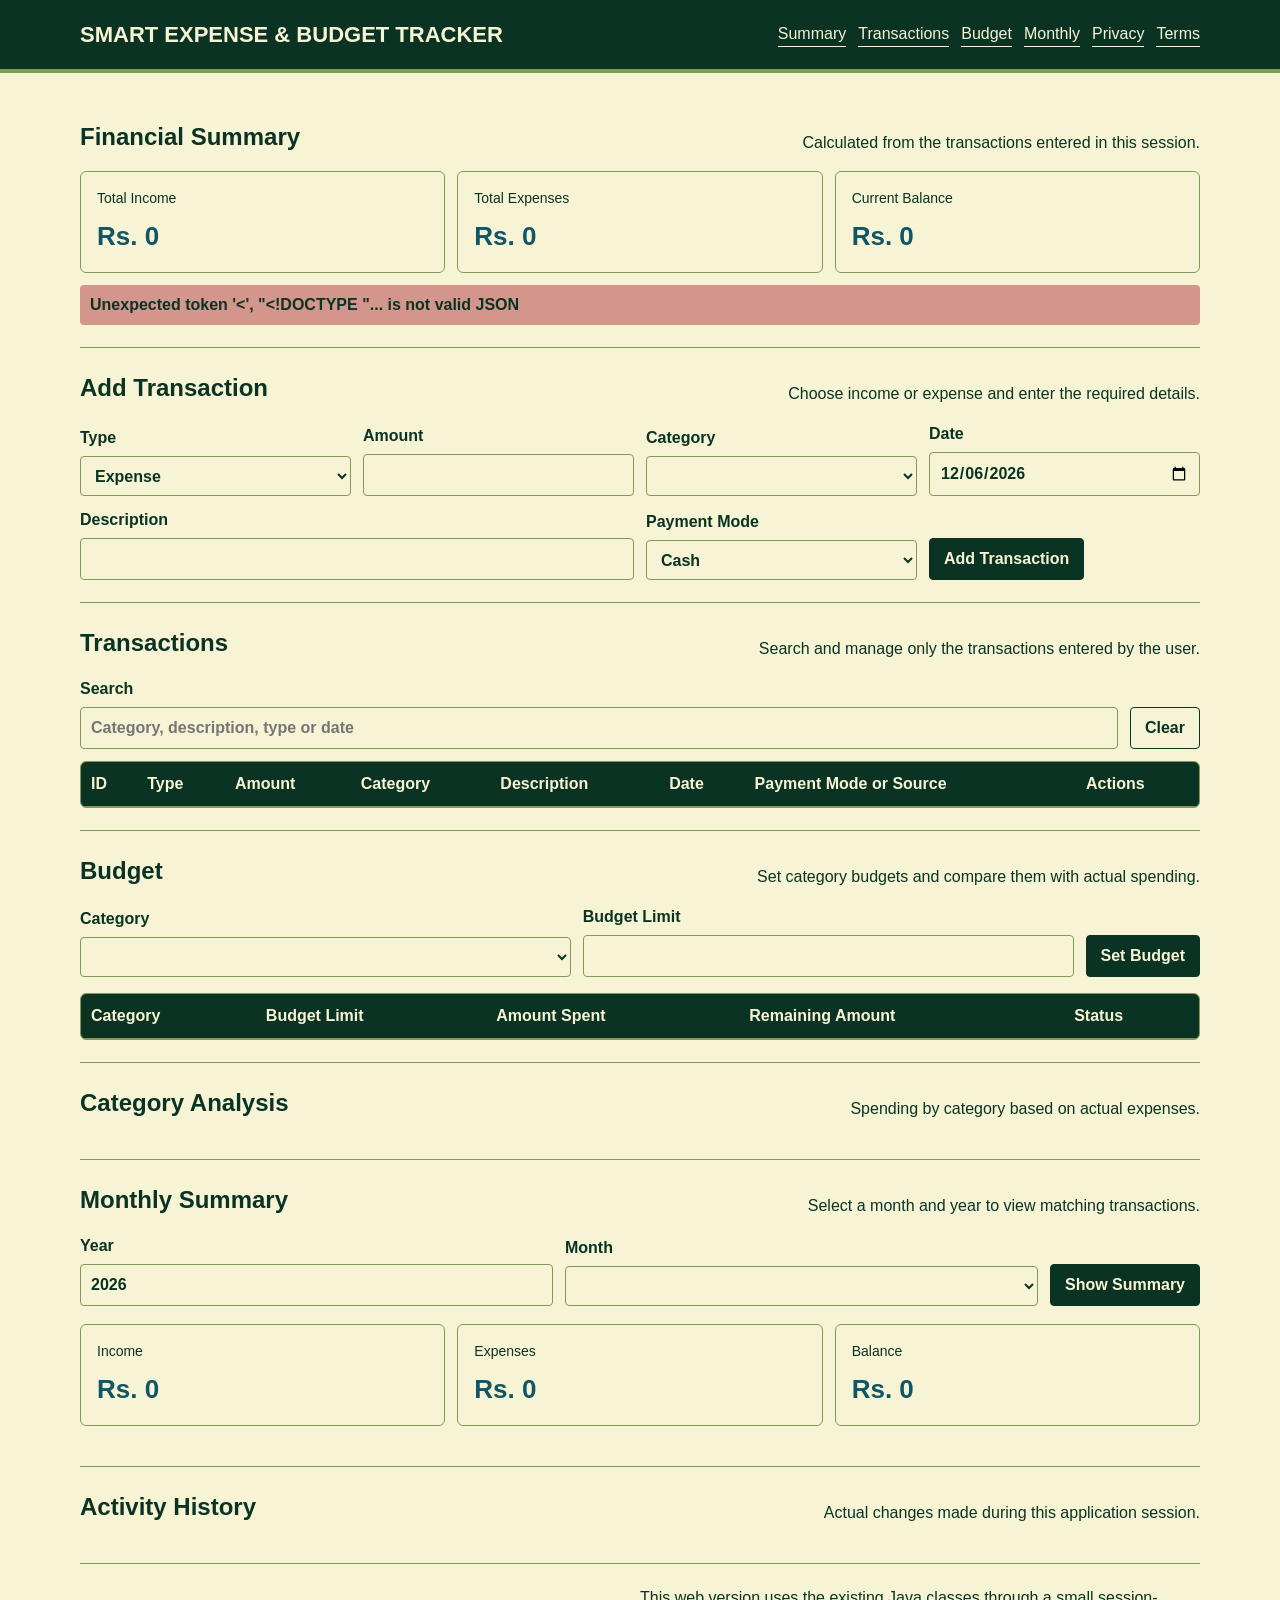
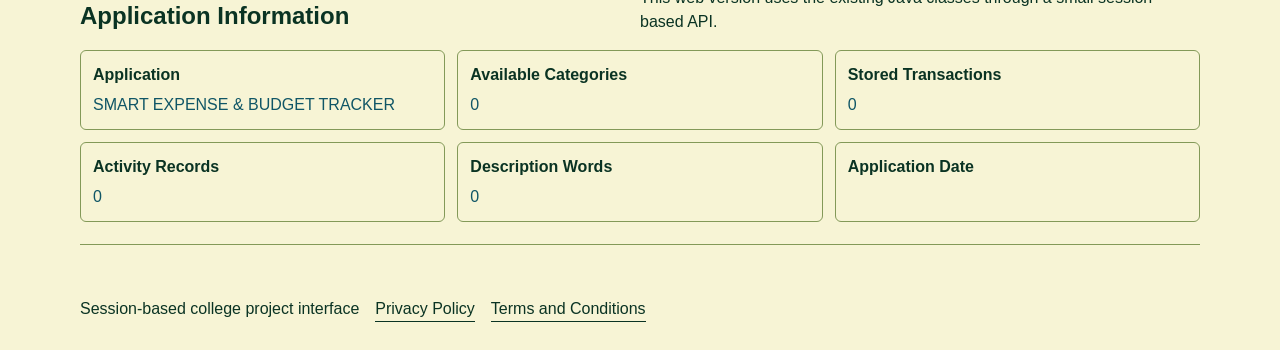
==== frontend/index.html @ a01d8b30 "Updated project" ====
<!DOCTYPE html>
<html lang="en">
<head>
    <meta charset="UTF-8">
    <meta name="viewport" content="width=device-width, initial-scale=1.0">
    <title>SMART EXPENSE & BUDGET TRACKER</title>
    <link rel="icon" href="favicon.svg" type="image/svg+xml">
    <link rel="stylesheet" href="style.css">
</head>
<body>
    <header class="site-header">
        <div class="header-inner">
            <h1>SMART EXPENSE & BUDGET TRACKER</h1>
            <nav aria-label="Main navigation">
                <a href="#summary">Summary</a>
                <a href="#transactions">Transactions</a>
                <a href="#budget">Budget</a>
                <a href="#monthly">Monthly</a>
                <a href="privacy.html">Privacy</a>
                <a href="terms.html">Terms</a>
            </nav>
        </div>
    </header>

    <main>
        <section id="summary" class="section-block">
            <div class="section-title">
                <h2>Financial Summary</h2>
                <p>Calculated from the transactions entered in this session.</p>
            </div>
            <div class="summary-grid">
                <article class="summary-item">
                    <span>Total Income</span>
                    <strong id="totalIncome">Rs. 0</strong>
                </article>
                <article class="summary-item">
                    <span>Total Expenses</span>
                    <strong id="totalExpense">Rs. 0</strong>
                </article>
                <article class="summary-item">
                    <span>Current Balance</span>
                    <strong id="currentBalance">Rs. 0</strong>
                </article>
            </div>
            <p id="messageBox" class="message" role="status" aria-live="polite"></p>
        </section>

        <section id="add" class="section-block">
            <div class="section-title">
                <h2 id="formTitle">Add Transaction</h2>
                <p>Choose income or expense and enter the required details.</p>
            </div>
            <form id="transactionForm" class="form-grid" novalidate>
                <input type="hidden" id="editId">
                <label>
                    Type
                    <select id="transactionType" required>
                        <option value="Expense">Expense</option>
                        <option value="Income">Income</option>
                    </select>
                </label>
                <label>
                    Amount
                    <input id="amount" type="number" min="1" step="0.01" required>
                </label>
                <label>
                    Category
                    <select id="category" required></select>
                </label>
                <label>
                    Date
                    <input id="date" type="date" required>
                </label>
                <label class="wide">
                    Description
                    <input id="description" type="text" maxlength="120" required>
                </label>
                <label id="detailLabel">
                    Payment Mode
                    <select id="detailValue" required></select>
                </label>
                <div class="form-actions">
                    <button type="submit" id="saveButton">Add Transaction</button>
                    <button type="button" id="cancelEditButton" class="secondary" hidden>Cancel Edit</button>
                </div>
            </form>
        </section>

        <section id="transactions" class="section-block">
            <div class="section-title">
                <h2>Transactions</h2>
                <p>Search and manage only the transactions entered by the user.</p>
            </div>
            <div class="toolbar">
                <label>
                    Search
                    <input id="searchInput" type="search" placeholder="Category, description, type or date">
                </label>
                <button type="button" id="clearSearchButton" class="secondary">Clear</button>
            </div>
            <div class="table-wrap">
                <table>
                    <thead>
                        <tr>
                            <th>ID</th>
                            <th>Type</th>
                            <th>Amount</th>
                            <th>Category</th>
                            <th>Description</th>
                            <th>Date</th>
                            <th>Payment Mode or Source</th>
                            <th>Actions</th>
                        </tr>
                    </thead>
                    <tbody id="transactionRows"></tbody>
                </table>
            </div>
        </section>

        <section id="budget" class="section-block">
            <div class="section-title">
                <h2>Budget</h2>
                <p>Set category budgets and compare them with actual spending.</p>
            </div>
            <form id="budgetForm" class="budget-form" novalidate>
                <label>
                    Category
                    <select id="budgetCategory" required></select>
                </label>
                <label>
                    Budget Limit
                    <input id="budgetLimit" type="number" min="0" step="0.01" required>
                </label>
                <button type="submit">Set Budget</button>
            </form>
            <div class="table-wrap">
                <table>
                    <thead>
                        <tr>
                            <th>Category</th>
                            <th>Budget Limit</th>
                            <th>Amount Spent</th>
                            <th>Remaining Amount</th>
                            <th>Status</th>
                        </tr>
                    </thead>
                    <tbody id="budgetRows"></tbody>
                </table>
            </div>
        </section>

        <section id="analysis" class="section-block">
            <div class="section-title">
                <h2>Category Analysis</h2>
                <p>Spending by category based on actual expenses.</p>
            </div>
            <div id="categoryAnalysis" class="analysis-list"></div>
        </section>

        <section id="monthly" class="section-block">
            <div class="section-title">
                <h2>Monthly Summary</h2>
                <p>Select a month and year to view matching transactions.</p>
            </div>
            <form id="monthlyForm" class="budget-form" novalidate>
                <label>
                    Year
                    <input id="monthlyYear" type="number" min="2000" max="2100" required>
                </label>
                <label>
                    Month
                    <select id="monthlyMonth" required></select>
                </label>
                <button type="submit">Show Summary</button>
            </form>
            <div class="summary-grid compact">
                <article class="summary-item">
                    <span>Income</span>
                    <strong id="monthlyIncome">Rs. 0</strong>
                </article>
                <article class="summary-item">
                    <span>Expenses</span>
                    <strong id="monthlyExpense">Rs. 0</strong>
                </article>
                <article class="summary-item">
                    <span>Balance</span>
                    <strong id="monthlyBalance">Rs. 0</strong>
                </article>
            </div>
            <div id="monthlyCategories" class="analysis-list"></div>
        </section>

        <section id="history" class="section-block">
            <div class="section-title">
                <h2>Activity History</h2>
                <p>Actual changes made during this application session.</p>
            </div>
            <ul id="activityList" class="activity-list"></ul>
        </section>

        <section id="info" class="section-block">
            <div class="section-title">
                <h2>Application Information</h2>
                <p>This web version uses the existing Java classes through a small session-based API.</p>
            </div>
            <dl class="info-grid">
                <div>
                    <dt>Application</dt>
                    <dd id="appName">SMART EXPENSE & BUDGET TRACKER</dd>
                </div>
                <div>
                    <dt>Available Categories</dt>
                    <dd id="categoryCount">0</dd>
                </div>
                <div>
                    <dt>Stored Transactions</dt>
                    <dd id="transactionCount">0</dd>
                </div>
                <div>
                    <dt>Activity Records</dt>
                    <dd id="activityCount">0</dd>
                </div>
                <div>
                    <dt>Description Words</dt>
                    <dd id="descriptionWords">0</dd>
                </div>
                <div>
                    <dt>Application Date</dt>
                    <dd id="applicationDate"></dd>
                </div>
            </dl>
        </section>
    </main>

    <footer>
        <span>Session-based college project interface</span>
        <a href="privacy.html">Privacy Policy</a>
        <a href="terms.html">Terms and Conditions</a>
    </footer>

    <script src="script.js"></script>
</body>
</html>
---- frontend/style.css ----
:root {
    --dark: #0A3323;
    --leaf: #839958;
    --paper: #F7F4D5;
    --rose: #D3968C;
    --blue: #105666;
}

* {
    box-sizing: border-box;
}

body {
    margin: 0;
    font-family: Arial, Helvetica, sans-serif;
    color: var(--dark);
    background: var(--paper);
    line-height: 1.5;
}

a {
    color: inherit;
}

.site-header {
    background: var(--dark);
    color: var(--paper);
    border-bottom: 4px solid var(--leaf);
}

.header-inner {
    width: min(1120px, calc(100% - 32px));
    margin: 0 auto;
    display: flex;
    align-items: center;
    justify-content: space-between;
    gap: 20px;
    padding: 18px 0;
}

h1 {
    margin: 0;
    font-size: 22px;
    letter-spacing: 0;
}

nav {
    display: flex;
    flex-wrap: wrap;
    gap: 12px;
}

nav a,
footer a {
    text-decoration: none;
    border-bottom: 1px solid currentColor;
}

main {
    width: min(1120px, calc(100% - 32px));
    margin: 0 auto;
    padding: 24px 0 34px;
}

.section-block {
    padding: 22px 0;
    border-bottom: 1px solid var(--leaf);
}

.section-title {
    display: flex;
    align-items: end;
    justify-content: space-between;
    gap: 20px;
    margin-bottom: 16px;
}

.section-title h2,
.legal h2 {
    margin: 0;
    font-size: 24px;
    letter-spacing: 0;
}

.section-title p,
.legal p {
    margin: 0;
    max-width: 560px;
}

.summary-grid {
    display: grid;
    grid-template-columns: repeat(3, 1fr);
    gap: 12px;
}

.summary-grid.compact {
    margin: 18px 0;
}

.summary-item {
    border: 1px solid var(--leaf);
    background: var(--paper);
    padding: 16px;
    border-radius: 6px;
}

.summary-item span {
    display: block;
    font-size: 14px;
    margin-bottom: 8px;
}

.summary-item strong {
    font-size: 26px;
    color: var(--blue);
}

.message {
    min-height: 24px;
    margin: 12px 0 0;
    color: var(--blue);
    font-weight: 700;
}

.message.error {
    color: var(--dark);
    background: var(--rose);
    padding: 8px 10px;
    border-radius: 4px;
}

.form-grid,
.budget-form,
.toolbar {
    display: grid;
    grid-template-columns: repeat(4, 1fr);
    gap: 12px;
    align-items: end;
}

.budget-form {
    grid-template-columns: 1fr 1fr auto;
    margin-bottom: 16px;
}

.toolbar {
    grid-template-columns: minmax(240px, 1fr) auto;
    margin-bottom: 12px;
}

label {
    display: grid;
    gap: 6px;
    font-weight: 700;
}

.wide {
    grid-column: span 2;
}

input,
select,
button {
    font: inherit;
}

input,
select {
    width: 100%;
    min-height: 40px;
    border: 1px solid var(--leaf);
    border-radius: 4px;
    background: var(--paper);
    color: var(--dark);
    padding: 8px 10px;
}

input:focus,
select:focus,
button:focus {
    outline: 3px solid var(--rose);
    outline-offset: 2px;
}

button {
    min-height: 40px;
    border: 1px solid var(--dark);
    border-radius: 4px;
    background: var(--dark);
    color: var(--paper);
    padding: 8px 14px;
    cursor: pointer;
    font-weight: 700;
}

button.secondary {
    background: var(--paper);
    color: var(--dark);
}

button.danger {
    background: var(--rose);
    color: var(--dark);
}

.form-actions {
    display: flex;
    gap: 10px;
    align-items: center;
}

.table-wrap {
    overflow-x: auto;
    border: 1px solid var(--leaf);
    border-radius: 6px;
}

table {
    width: 100%;
    border-collapse: collapse;
    min-width: 760px;
}

th,
td {
    padding: 10px;
    text-align: left;
    border-bottom: 1px solid var(--leaf);
    vertical-align: top;
}

th {
    background: var(--dark);
    color: var(--paper);
}

tbody tr:last-child td {
    border-bottom: 0;
}

.empty-row {
    text-align: center;
    color: var(--blue);
}

.actions {
    display: flex;
    gap: 8px;
}

.status {
    font-weight: 700;
}

.analysis-list {
    display: grid;
    gap: 10px;
}

.analysis-row {
    display: grid;
    grid-template-columns: 160px 1fr 110px;
    align-items: center;
    gap: 12px;
}

.bar-track {
    height: 12px;
    border: 1px solid var(--leaf);
    background: var(--paper);
}

.bar-fill {
    height: 100%;
    background: var(--blue);
    width: 0;
}

.activity-list {
    margin: 0;
    padding-left: 20px;
}

.activity-list li {
    margin-bottom: 8px;
}

.info-grid {
    display: grid;
    grid-template-columns: repeat(3, 1fr);
    gap: 12px;
    margin: 0;
}

.info-grid div {
    border: 1px solid var(--leaf);
    border-radius: 6px;
    padding: 12px;
}

dt {
    font-weight: 700;
    margin-bottom: 6px;
}

dd {
    margin: 0;
    color: var(--blue);
}

.legal {
    max-width: 780px;
}

.legal p {
    margin-top: 14px;
}

footer {
    width: min(1120px, calc(100% - 32px));
    margin: 0 auto;
    padding: 18px 0 28px;
    display: flex;
    gap: 16px;
    flex-wrap: wrap;
    color: var(--dark);
}

@media (max-width: 820px) {
    .header-inner,
    .section-title {
        align-items: start;
        flex-direction: column;
    }

    .summary-grid,
    .form-grid,
    .budget-form,
    .info-grid {
        grid-template-columns: 1fr;
    }

    .wide {
        grid-column: auto;
    }

    .toolbar {
        grid-template-columns: 1fr;
    }

    .analysis-row {
        grid-template-columns: 1fr;
    }
}
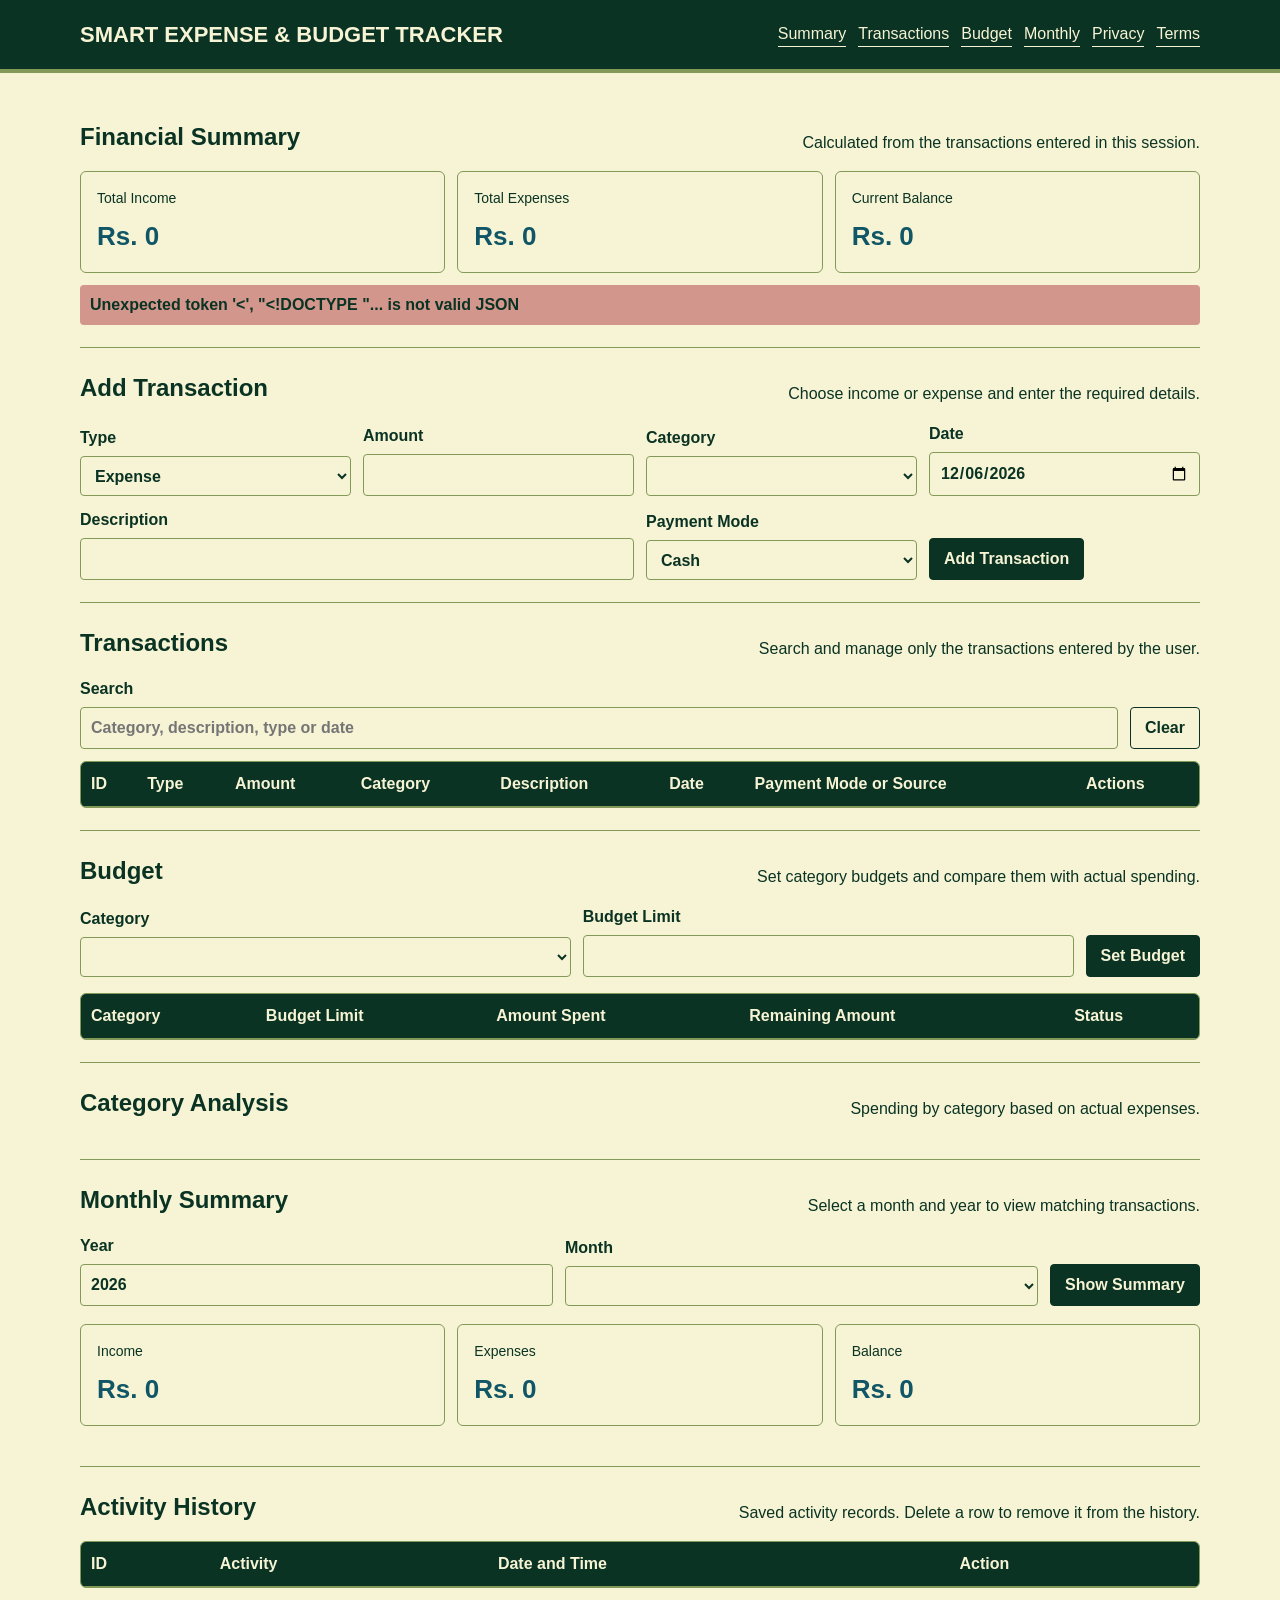
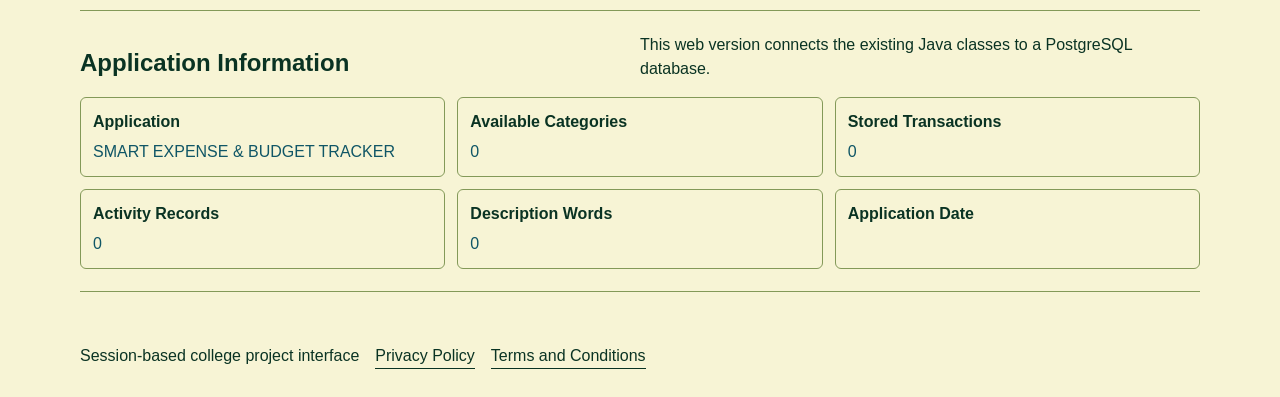
==== commit d4f0607d: "Database and API integration" ====
--- a/frontend/index.html
+++ b/frontend/index.html
@@ -193,15 +193,27 @@
         <section id="history" class="section-block">
             <div class="section-title">
                 <h2>Activity History</h2>
-                <p>Actual changes made during this application session.</p>
-            </div>
-            <ul id="activityList" class="activity-list"></ul>
+                <p>Saved activity records. Delete a row to remove it from the history.</p>
+            </div>
+            <div class="table-wrap">
+                <table class="activity-table">
+                    <thead>
+                        <tr>
+                            <th>ID</th>
+                            <th>Activity</th>
+                            <th>Date and Time</th>
+                            <th>Action</th>
+                        </tr>
+                    </thead>
+                    <tbody id="activityRows"></tbody>
+                </table>
+            </div>
         </section>
 
         <section id="info" class="section-block">
             <div class="section-title">
                 <h2>Application Information</h2>
-                <p>This web version uses the existing Java classes through a small session-based API.</p>
+                <p>This web version connects the existing Java classes to a PostgreSQL database.</p>
             </div>
             <dl class="info-grid">
                 <div>
--- a/frontend/style.css
+++ b/frontend/style.css
@@ -277,13 +277,16 @@
     width: 0;
 }
 
-.activity-list {
-    margin: 0;
-    padding-left: 20px;
-}
-
-.activity-list li {
-    margin-bottom: 8px;
+.activity-table {
+    min-width: 680px;
+}
+
+.activity-delete {
+    min-height: 34px;
+}
+
+.activity-action-cell {
+    white-space: nowrap;
 }
 
 .info-grid {
